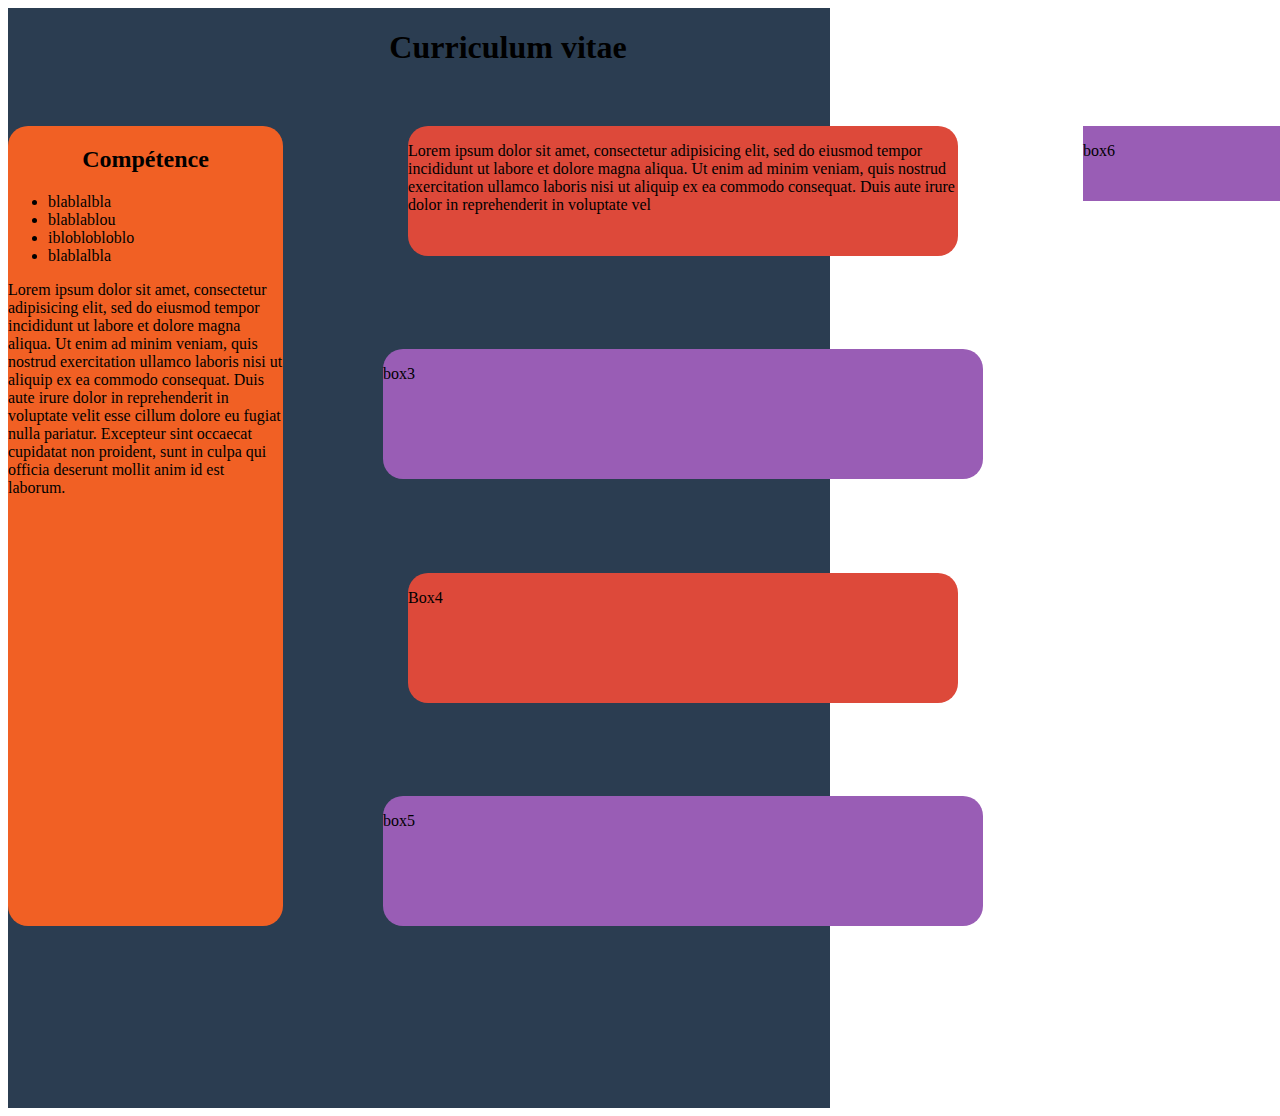
==== index.html @ 2d6a9a5b "commit" ====
<!DOCTYPE html>
<html lang="fr">
<head>
  <meta charset="UTF-8">
  <meta name="viewport" content="width=device-width, initial-scale=1.0">
  <meta http-equiv="X-UA-Compatible" content="ie=edge">
  <link rel="stylesheet" href="style.css">
  <title>CV Yannick Lefaire</title>
</head>
<body>


<div id=box0>
<div id=boxtitre>
  <h1> Curriculum vitae</h1>


<div id=boxglo>
  <div id=box1>
    <h2> Compétence</h2>
    <ul>
      <li> blablalbla </li>
      <li>blablablou</li>
      <li>ibloblobloblo</li>
      <li>blablalbla</li>


  </ul><p>Lorem ipsum dolor sit amet, consectetur adipisicing elit, sed do eiusmod tempor incididunt ut labore et dolore magna aliqua. Ut enim ad minim veniam, quis nostrud exercitation ullamco laboris nisi ut aliquip ex ea commodo consequat. Duis aute irure dolor in reprehenderit in voluptate velit esse cillum dolore eu fugiat nulla pariatur. Excepteur sint occaecat cupidatat non proident, sunt in culpa qui officia deserunt mollit anim id est laborum. </p>
  </div>
  <div id=box4block>
    <div id=box2>
      <p>Lorem ipsum dolor sit amet, consectetur adipisicing elit, sed do eiusmod tempor incididunt ut labore et dolore magna aliqua. Ut enim ad minim veniam, quis nostrud exercitation ullamco laboris nisi ut aliquip ex ea commodo consequat. Duis aute irure dolor in reprehenderit in voluptate vel</p>
    </div>
    <div id=box3>
      <p>box3</p>
    </div>
    <div id=box4>
    <p>Box4</p>
    </div>
    <div id=box5>
      <p>box5</p>
    </div>
  </div>
    <div id=box6>
      <p>box6</p>
   </div>
</div>



<!-- <footer> © 2019 Yannick Lefaire </footer> -->
</body>
</html>
---- style.css ----
#box0
{
  display: flex;
  flex-wrap: wrap;
  width: 65%;
  height: 1100px;
  background-color:#2B3D51
}
h1
{
width: 1000px;
height: 75px;
text-align: center;
}
h2
{
  text-align: center;
}

/* #boxtitre
{
  width: 250px;
  height: 100px;
  align-items: center;
} */


#boxglo
{
  display: flex;
  flex-wrap: wrap;
  flex-direction: column;
  width: 40%;
  height: 800px;
  justify-content:flex-start;

}

 #box1
 {

   width:275px;
   height:800px;
   background-color:#F16024 ;
   border-radius: 20px 20px 20px 20px;
 }

#box4block
{
  width: 800px;
  height:  800px;
  display: flex;
  flex-wrap: wrap;
  flex-direction: column;
  justify-content: space-between;
  align-items : center;


}

 #box2
 {
    width:550px;
   height:130px;
   background-color:#dd493a ;
   border-radius: 20px 20px 20px 20px;
 }

#box3
{
  width:600px;
  height:130px;
  background-color:#995DB5 ;
  border-radius: 20px 20px 20px 20px;
}
#box4
 {
   width:550px;
   height:130px;
   background-color:#dd493a;
   border-radius: 20px 20px 20px 20px;
 }

#box5
{
  flex-wrap: wrap;
  width:600px;
  height:130px;
  background-color: #995DB5;
  border-radius: 20px 20px 20px 20px;
}

#box6
{
  width: 600px;
  height:75px;
  background-color: #995DB5;
  align-items: center;

}







@media screen and (max-width )
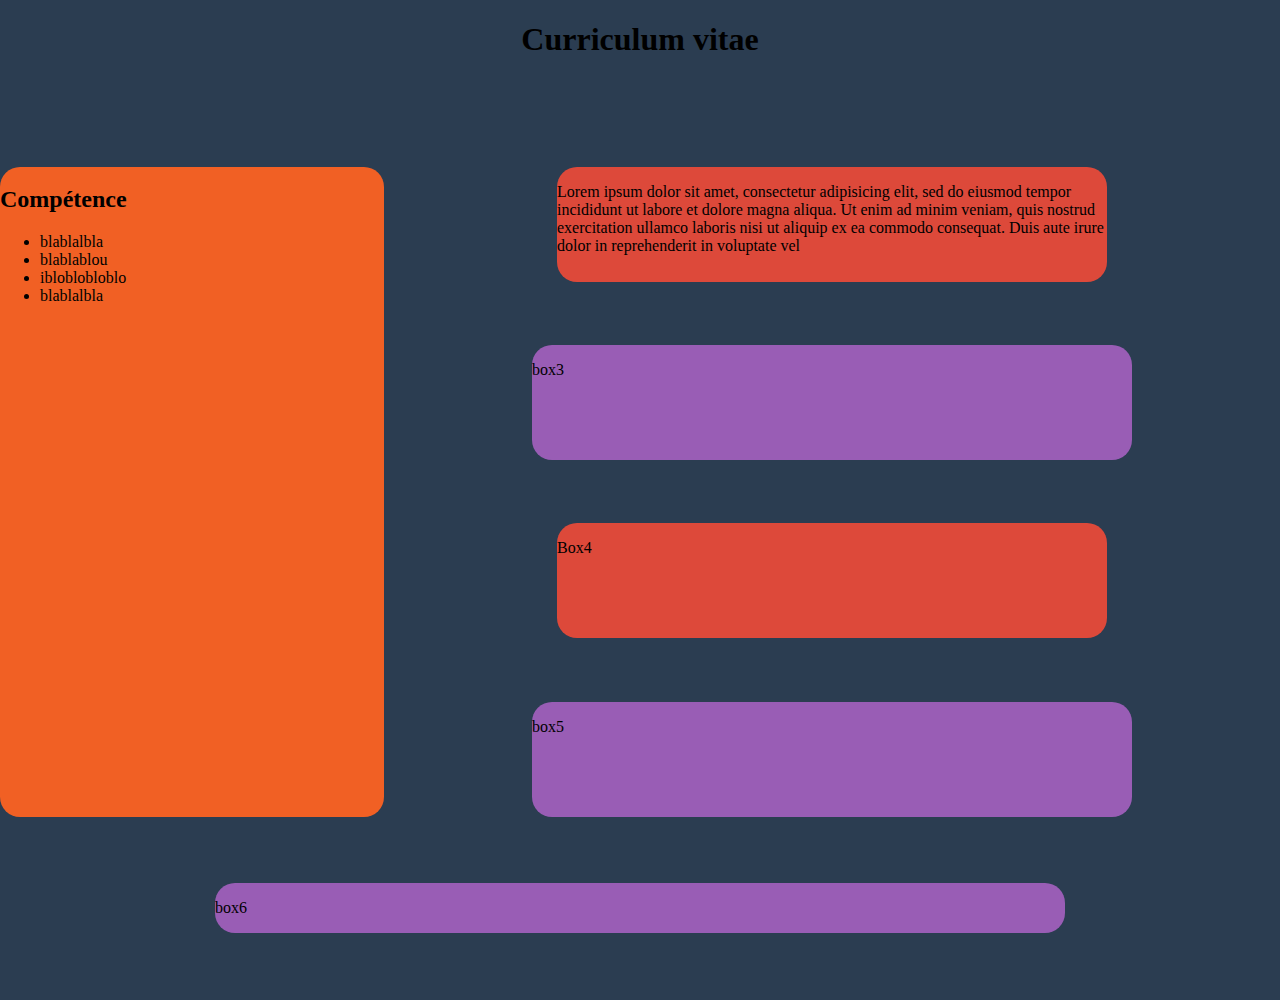
==== commit f08a318c: "flex en ordre" ====
--- a/index.html
+++ b/index.html
@@ -8,44 +8,41 @@
   <title>CV Yannick Lefaire</title>
 </head>
 <body>
+    <div id=boxpage>
 
+      <div id=boxtitre>
+        <h1> Curriculum vitae</h1>
+      </div>
 
-<div id=box0>
-<div id=boxtitre>
-  <h1> Curriculum vitae</h1>
+    <div id=box1>
+      <h2> Compétence</h2>
+      <ul>
+        <li> blablalbla </li>
+        <li>blablablou</li>
+        <li>ibloblobloblo</li>
+        <li>blablalbla</li>
+      </ul>
+    </div>
 
+    <div id=box4block>
+      <div id=box2>
+        <p>Lorem ipsum dolor sit amet, consectetur adipisicing elit, sed do eiusmod tempor incididunt ut labore et dolore magna aliqua. Ut enim ad minim veniam, quis nostrud exercitation ullamco laboris nisi ut aliquip ex ea commodo consequat. Duis aute irure dolor in reprehenderit in voluptate vel</p>
+      </div>
+      <div id=box3>
+        <p>box3</p>
+      </div>
+      <div id=box4>
+      <p>Box4</p>
+      </div>
+      <div id=box5>
+        <p>box5</p>
+      </div>
+    </div>
+      <div id=box6>
+        <p>box6</p>
+      </div>
 
-<div id=boxglo>
-  <div id=box1>
-    <h2> Compétence</h2>
-    <ul>
-      <li> blablalbla </li>
-      <li>blablablou</li>
-      <li>ibloblobloblo</li>
-      <li>blablalbla</li>
-
-
-  </ul><p>Lorem ipsum dolor sit amet, consectetur adipisicing elit, sed do eiusmod tempor incididunt ut labore et dolore magna aliqua. Ut enim ad minim veniam, quis nostrud exercitation ullamco laboris nisi ut aliquip ex ea commodo consequat. Duis aute irure dolor in reprehenderit in voluptate velit esse cillum dolore eu fugiat nulla pariatur. Excepteur sint occaecat cupidatat non proident, sunt in culpa qui officia deserunt mollit anim id est laborum. </p>
-  </div>
-  <div id=box4block>
-    <div id=box2>
-      <p>Lorem ipsum dolor sit amet, consectetur adipisicing elit, sed do eiusmod tempor incididunt ut labore et dolore magna aliqua. Ut enim ad minim veniam, quis nostrud exercitation ullamco laboris nisi ut aliquip ex ea commodo consequat. Duis aute irure dolor in reprehenderit in voluptate vel</p>
-    </div>
-    <div id=box3>
-      <p>box3</p>
-    </div>
-    <div id=box4>
-    <p>Box4</p>
-    </div>
-    <div id=box5>
-      <p>box5</p>
-    </div>
-  </div>
-    <div id=box6>
-      <p>box6</p>
-   </div>
 </div>
-
 
 
 <!-- <footer> © 2019 Yannick Lefaire </footer> -->
--- a/style.css
+++ b/style.css
@@ -1,61 +1,66 @@
+
+body
+{
+margin: 0;
+}
+
+#boxpage
+{
+  display: flex;
+  /* flex-direction: column; */
+  flex-wrap: wrap;
+  justify-content: center;
+  width: 100%;
+  height: 1000px;
+  background-color:#2B3D51;
+}
 
 
+/* #box0
+{
 
-#box0
+  display: flex;
+  flex-direction: column;
+  justify-content: center;
+  flex-wrap: wrap;
+  width: 60%;
+  height: 900px;
+  background-color:#2B3D51;
+} */
+
+/* h1
 {
-  display: flex;
-  flex-wrap: wrap;
-  width: 65%;
-  height: 1100px;
-  background-color:#2B3D51
-}
-h1
-{
-width: 1000px;
-height: 75px;
+width:100%;
+height: 50px;
 text-align: center;
-}
-h2
-{
-  text-align: center;
-}
-
-/* #boxtitre
-{
-  width: 250px;
-  height: 100px;
-  align-items: center;
 } */
 
 
-#boxglo
+ #boxtitre
 {
-  display: flex;
-  flex-wrap: wrap;
-  flex-direction: column;
-  width: 40%;
-  height: 800px;
-  justify-content:flex-start;
+  display: block;
+  width: 100%;
+  text-align: center;
+  margin-bottom: 20px;
 
 }
 
- #box1
- {
+#box1
+{
 
-   width:275px;
-   height:800px;
-   background-color:#F16024 ;
-   border-radius: 20px 20px 20px 20px;
- }
+  width:30%;
+  height:650px;
+  background-color:#F16024 ;
+  border-radius: 20px 20px 20px 20px;
+}
 
 #box4block
 {
-  width: 800px;
-  height:  800px;
+  width: 70%;
+  height: 650px;
   display: flex;
-  flex-wrap: wrap;
-  flex-direction: column;
-  justify-content: space-between;
+  flex-direction: column ;
+  justify-content: space-between ;
   align-items : center;
 
 
@@ -64,7 +69,7 @@
  #box2
  {
     width:550px;
-   height:130px;
+   height:115px;
    background-color:#dd493a ;
    border-radius: 20px 20px 20px 20px;
  }
@@ -72,14 +77,14 @@
 #box3
 {
   width:600px;
-  height:130px;
+  height:115px;
   background-color:#995DB5 ;
   border-radius: 20px 20px 20px 20px;
 }
 #box4
  {
    width:550px;
-   height:130px;
+   height:115px;
    background-color:#dd493a;
    border-radius: 20px 20px 20px 20px;
  }
@@ -88,17 +93,18 @@
 {
   flex-wrap: wrap;
   width:600px;
-  height:130px;
+  height:115px;
   background-color: #995DB5;
   border-radius: 20px 20px 20px 20px;
 }
 
 #box6
 {
-  width: 600px;
-  height:75px;
+  width: 850px;
+  height:50px;
   background-color: #995DB5;
-  align-items: center;
+  border-radius: 20px 20px 20px 20px;
+
 
 }
 
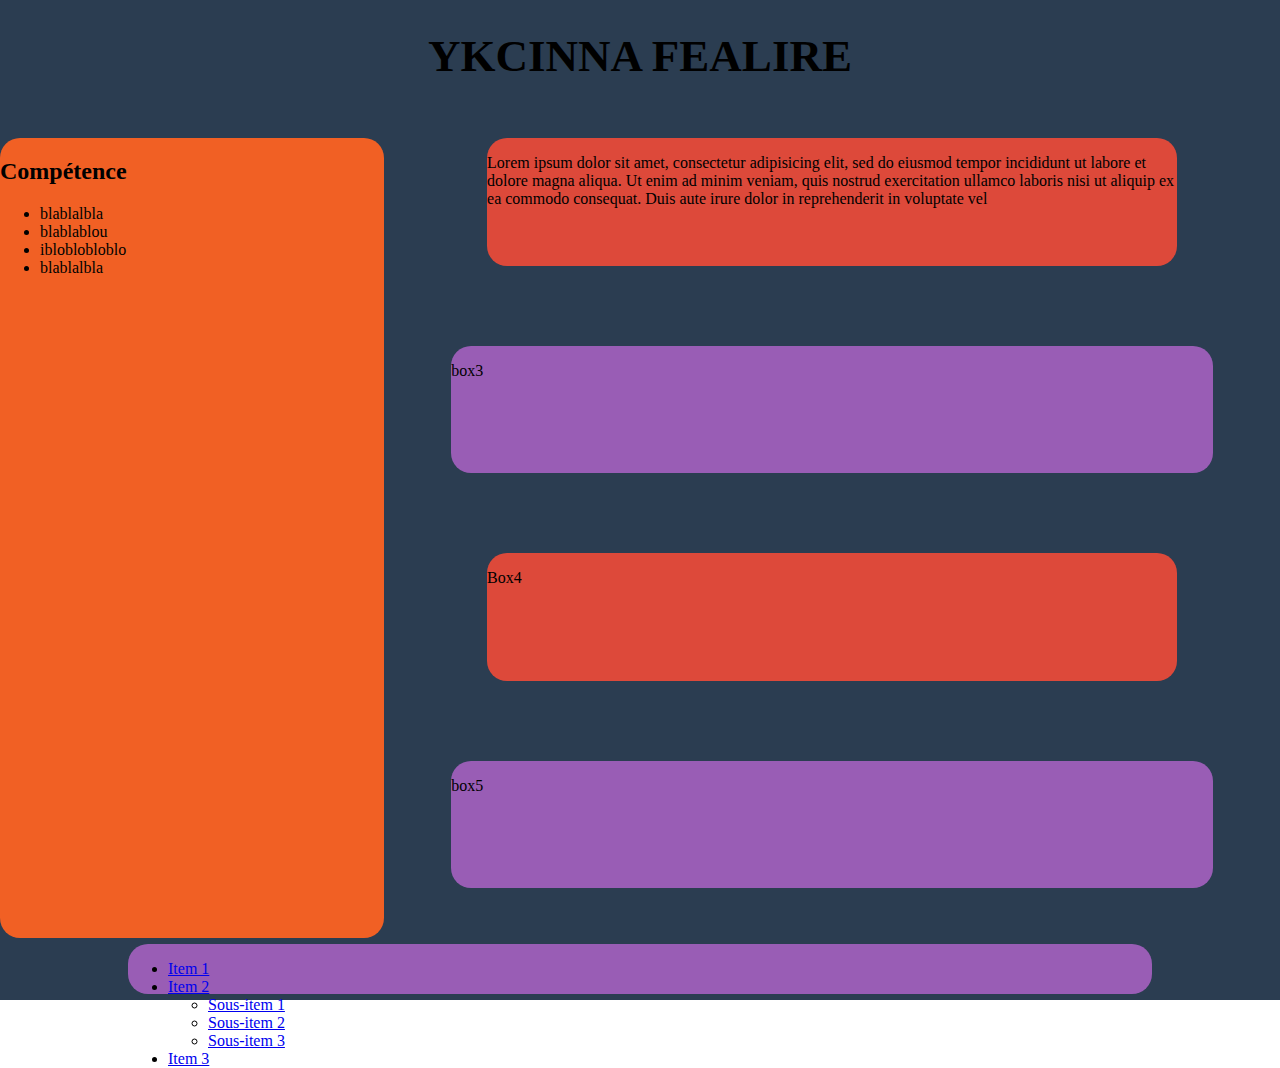
==== commit a043a6ca: "menu déroulant" ====
--- a/index.html
+++ b/index.html
@@ -11,7 +11,7 @@
     <div id=boxpage>
 
       <div id=boxtitre>
-        <h1> Curriculum vitae</h1>
+        <h1>  YKCINNA FEALIRE</h1>
       </div>
 
     <div id=box1>
@@ -39,8 +39,20 @@
       </div>
     </div>
       <div id=box6>
-        <p>box6</p>
-      </div>
+       <div id="menu">
+        <ul>
+          <li><a href="#">Item 1</a></li>
+          <li><a href="#">Item 2</a>
+            <ul>
+              <li><a href="#">Sous-item 1</a></li>
+              <li><a href="#">Sous-item 2</a></li>
+              <li><a href="#">Sous-item 3</a></li>
+            </ul>
+          </li>
+          <li><a href="#">Item 3</a></li>
+        </ul>
+      </div></p>
+    </div>
 
 </div>
 
--- a/style.css
+++ b/style.css
@@ -3,7 +3,10 @@
 {
 margin: 0;
 }
-
+h1
+{
+ font-size: 45px;
+}
 #boxpage
 {
   display: flex;
@@ -49,7 +52,7 @@
 {
 
   width:30%;
-  height:650px;
+  height:80%;
   background-color:#F16024 ;
   border-radius: 20px 20px 20px 20px;
 }
@@ -57,7 +60,7 @@
 #box4block
 {
   width: 70%;
-  height: 650px;
+  height: 75%;
   display: flex;
   flex-direction: column ;
   justify-content: space-between ;
@@ -68,50 +71,95 @@
 
  #box2
  {
-    width:550px;
-   height:115px;
+    width:77%;
+   height:17%;
    background-color:#dd493a ;
    border-radius: 20px 20px 20px 20px;
  }
 
 #box3
 {
-  width:600px;
-  height:115px;
+  width:85%;
+  height:17%;
   background-color:#995DB5 ;
   border-radius: 20px 20px 20px 20px;
 }
 #box4
  {
-   width:550px;
-   height:115px;
+   width:77%;
+   height:17%;
    background-color:#dd493a;
    border-radius: 20px 20px 20px 20px;
  }
 
 #box5
 {
-  flex-wrap: wrap;
-  width:600px;
-  height:115px;
+  width:85%;
+  height:17%;
   background-color: #995DB5;
   border-radius: 20px 20px 20px 20px;
 }
 
 #box6
 {
-  width: 850px;
-  height:50px;
+  width: 80%;
+  height:5%;
   background-color: #995DB5;
   border-radius: 20px 20px 20px 20px;
 
 
 }
 
+@media screen and (max-width :930px )
+ {
+  #boxpage
+  {width:100%;
+  height: 2500px
+ }
 
+ #boxtitre
+ {
+  display: block;
+  width: 100%;
+  height: 5%;
+  text-align: center;
+  margin-bottom: 20px;
+}
+  #box1
+{
+  width: 90%;
+  height: 20%;
+}
 
+{}  #box2
+{
+  width: 70%;
+  height:22%
+}
+    #box3
+{
+  width: 80%;
+  height: 20%;
 
+}
+#box4
+{
+  width: 70%;
+  height:22%;
 
+}
+#box5
+{
+  width: 80%;
+  height: 20%;
 
+}
 
-@media screen and (max-width )
+  #box4block
+{
+  width: 100%;
+  height: 40%;
+
+}
+
+}
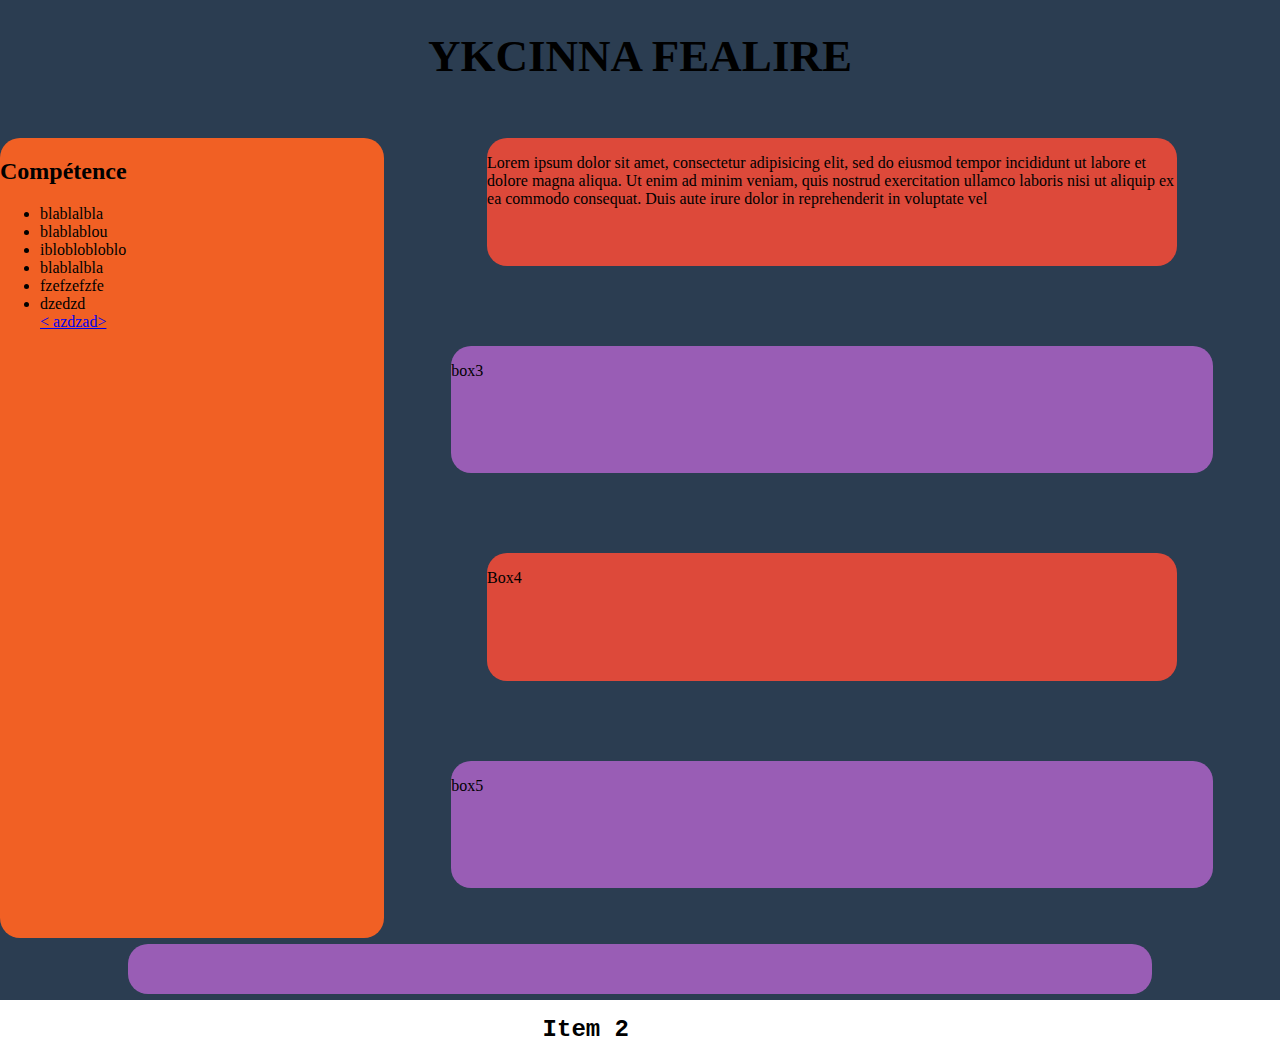
==== commit 06251a07: "suite" ====
--- a/index.html
+++ b/index.html
@@ -21,6 +21,9 @@
         <li>blablablou</li>
         <li>ibloblobloblo</li>
         <li>blablalbla</li>
+        <li> fzefzefzfe </li>
+        <li> dzedzd </li>
+        <a href="https://github.com/Pattedejaguar">< azdzad> </a>
       </ul>
     </div>
 
@@ -39,9 +42,10 @@
       </div>
     </div>
       <div id=box6>
+        <p>
+        </p>
        <div id="menu">
         <ul>
-          <li><a href="#">Item 1</a></li>
           <li><a href="#">Item 2</a>
             <ul>
               <li><a href="#">Sous-item 1</a></li>
@@ -49,7 +53,6 @@
               <li><a href="#">Sous-item 3</a></li>
             </ul>
           </li>
-          <li><a href="#">Item 3</a></li>
         </ul>
       </div></p>
     </div>
--- a/style.css
+++ b/style.css
@@ -10,34 +10,12 @@
 #boxpage
 {
   display: flex;
-  /* flex-direction: column; */
   flex-wrap: wrap;
   justify-content: center;
   width: 100%;
   height: 1000px;
   background-color:#2B3D51;
 }
-
-
-/* #box0
-{
-
-  display: flex;
-  flex-direction: column;
-  justify-content: center;
-  flex-wrap: wrap;
-  width: 60%;
-  height: 900px;
-  background-color:#2B3D51;
-} */
-
-/* h1
-{
-width:100%;
-height: 50px;
-text-align: center;
-} */
-
 
  #boxtitre
 {
@@ -50,7 +28,6 @@
 
 #box1
 {
-
   width:30%;
   height:80%;
   background-color:#F16024 ;
@@ -65,8 +42,6 @@
   flex-direction: column ;
   justify-content: space-between ;
   align-items : center;
-
-
 }
 
  #box2
@@ -84,6 +59,7 @@
   background-color:#995DB5 ;
   border-radius: 20px 20px 20px 20px;
 }
+
 #box4
  {
    width:77%;
@@ -106,10 +82,62 @@
   height:5%;
   background-color: #995DB5;
   border-radius: 20px 20px 20px 20px;
+  justify-content: center;
+}
+#menu
+{
+  text-align: center;
+  list-style-type: none;
+  margin-left: 40%;
+  margin-top: 7%;
+  font-family: OCR A Std, monospace;
+  font-size : x-large;
+  font-weight : bold;
 
 
 }
 
+#menu ul
+{
+ margin:0;
+ padding:0;
+ list-style-type:none;
+  }
+
+#menu li {
+ float:left;
+ margin:auto;
+ padding:0;
+
+ }
+
+#menu li a {
+  width:200px;
+ color:black;
+ text-decoration:none;
+ padding:5px;
+ }
+
+#menu li a:hover {
+ color:#DD3A4D;
+ }
+
+
+#menu ul li ul {
+  display:none;
+  margin-top: -110px;
+  margin-right: 10px;
+  }
+
+#menu ul li:hover ul {
+   display:block;
+   }
+#menu li:hover ul li {
+   float:none;
+   }
+#menu li ul {
+    position:absolute;
+    }
 @media screen and (max-width :930px )
  {
   #boxpage
@@ -131,7 +159,7 @@
   height: 20%;
 }
 
-{}  #box2
+  #box2
 {
   width: 70%;
   height:22%
@@ -140,26 +168,22 @@
 {
   width: 80%;
   height: 20%;
-
 }
 #box4
 {
   width: 70%;
   height:22%;
-
 }
 #box5
 {
   width: 80%;
   height: 20%;
-
 }
 
   #box4block
 {
   width: 100%;
   height: 40%;
-
 }
 
 }
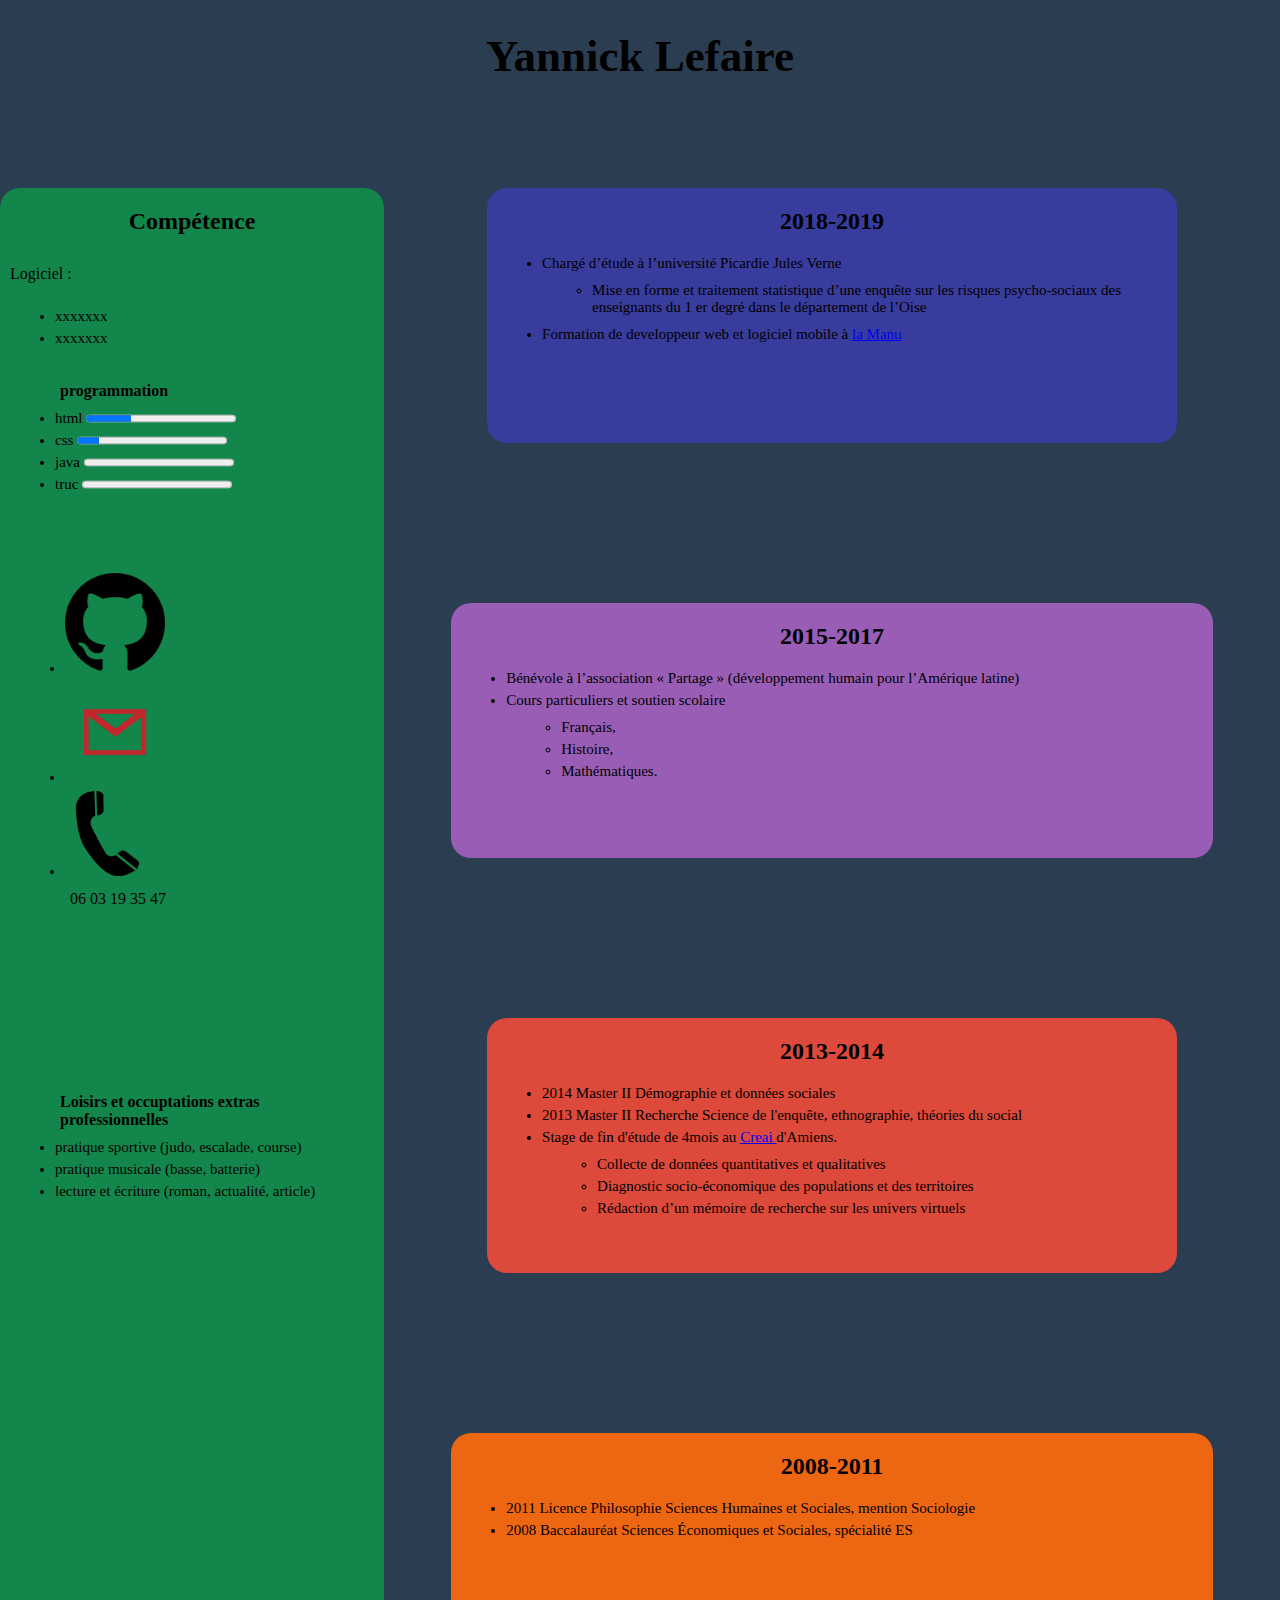
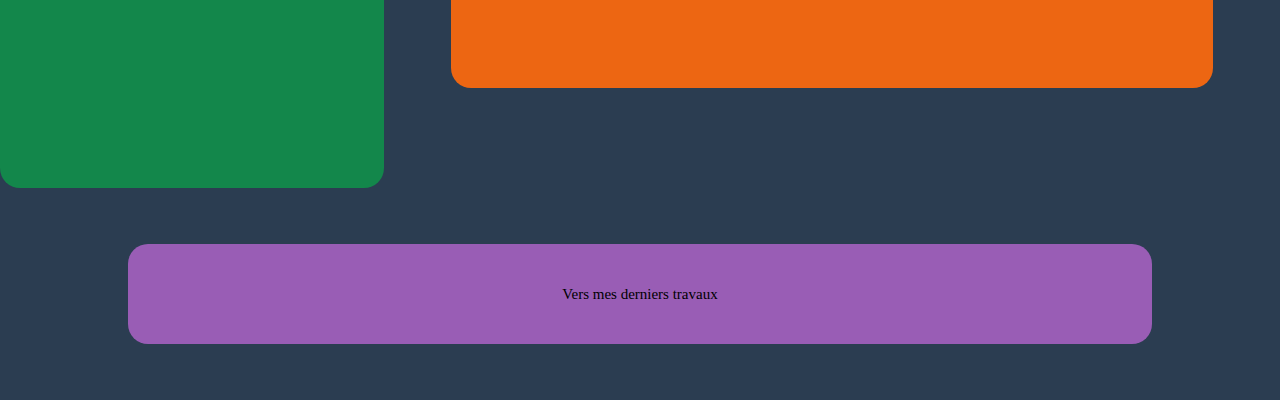
==== commit ca3839fd: "3eme push" ====
--- a/index.html
+++ b/index.html
@@ -8,58 +8,111 @@
   <title>CV Yannick Lefaire</title>
 </head>
 <body>
-    <div id=boxpage>
+  <div id=boxpage>
 
-      <div id=boxtitre>
-        <h1>  YKCINNA FEALIRE</h1>
-      </div>
+    <div id=boxtitre>
+      <h1>  Yannick Lefaire </h1>
+    </div>
 
     <div id=box1>
       <h2> Compétence</h2>
+      <p>Logiciel :</p>
       <ul>
-        <li> blablalbla </li>
-        <li>blablablou</li>
-        <li>ibloblobloblo</li>
-        <li>blablalbla</li>
-        <li> fzefzefzfe </li>
-        <li> dzedzd </li>
-        <a href="https://github.com/Pattedejaguar">< azdzad> </a>
+        <li> xxxxxxx </li>
+        <li> xxxxxxx </li>
       </ul>
+      <ul>
+        <p> programmation </p>
+        <li>html <progress value="30" max="100">0%</progress></li>
+        <li>css <progress value="15" max="100">0%</progress></li>
+        <li>java <progress value="0" max="100">0%</progress> </li>
+        <li>truc <progress value="0" max="100">0%</progress></li>
+      </ul>
+      <div id=boxlgo>
+        <li> <a href="https://github.com/Pattedejaguar"><img src="assets/gitlogo.png" alt="Icon Git" height="100" width="100"></a></li>
+        <li> <a href="mailto:lef.yannick@gmail.com"><img src="assets/mail.png" alt="iconemail" height="100" width="100"></a></li>
+        <li> <img src="assets/tel.png" alt="tel" height="85" width="85"> </a> </li>
+        <p> 06 03 19 35 47 </p>
+      </div>
+
+      <div id=passet>
+        <ul class=loisir>
+          <p> Loisirs et occuptations extras professionnelles </p>
+          <li> pratique sportive (judo, escalade, course)</li>
+          <li> pratique musicale (basse, batterie) </li>
+          <li> lecture et écriture (roman, actualité, article) </li>
+        </ul>
+
+
+
+      </div>
     </div>
-
     <div id=box4block>
       <div id=box2>
-        <p>Lorem ipsum dolor sit amet, consectetur adipisicing elit, sed do eiusmod tempor incididunt ut labore et dolore magna aliqua. Ut enim ad minim veniam, quis nostrud exercitation ullamco laboris nisi ut aliquip ex ea commodo consequat. Duis aute irure dolor in reprehenderit in voluptate vel</p>
+        <h2> 2018-2019 </h2>
+        <p>
+          <ul>
+            <li>Chargé d’étude à l’université Picardie Jules Verne</li>
+            <ul>
+              <li>Mise en forme et traitement statistique d’une enquête sur les risques psycho-sociaux des enseignants du 1 er degré dans le département de l’Oise</li>
+            </ul>
+            <li> Formation de developpeur web et logiciel mobile à <a href= "https://lamanu.fr/" title="lien"> la Manu </a></li>
+          </ul>
+        </p>
       </div>
       <div id=box3>
-        <p>box3</p>
-      </div>
-      <div id=box4>
-      <p>Box4</p>
-      </div>
-      <div id=box5>
-        <p>box5</p>
-      </div>
-    </div>
-      <div id=box6>
+        <h2>2015-2017</h2>
         <p>
-        </p>
-       <div id="menu">
-        <ul>
-          <li><a href="#">Item 2</a>
-            <ul>
-              <li><a href="#">Sous-item 1</a></li>
-              <li><a href="#">Sous-item 2</a></li>
-              <li><a href="#">Sous-item 3</a></li>
-            </ul>
-          </li>
-        </ul>
-      </div></p>
-    </div>
+          <ul>
+            <li> Bénévole à l’association « Partage » (développement humain pour l’Amérique latine)</li>
+            <li>Cours particuliers et soutien scolaire
+              <ul>
+                <li>Français, </li>
+                <li> Histoire, </li>
+                <li> Mathématiques.</li>
+              </ul>
+            </p>
+          </div>
+          <div id=box4>
+            <h2> 2013-2014 </h2>
+            <p>
+              <ul>
+                <li> 2014 Master II Démographie et données sociales </li>
+                <li> 2013 Master II Recherche Science de l'enquête, ethnographie, théories du social </li>
+                <li> Stage de fin d'étude de 4mois au <a href= "http://www.apradis.eu/" title="lien"> Creai </a> d'Amiens.
+                  <ul>
+                    <li>Collecte de données quantitatives et qualitatives </li>
+                    <li>Diagnostic socio-économique des populations et des territoires</li>
+                    <li> Rédaction d’un mémoire de recherche sur les univers virtuels</li>
+                  </ul>
+                </p>
+              </div>
+              <div id=box5>
+                <h2>2008-2011</h2>
+                <p>
+                  <ul>
+                    <li> 2011 Licence Philosophie Sciences Humaines et Sociales, mention Sociologie </li>
+                    <li> 2008 Baccalauréat Sciences Économiques et Sociales, spécialité ES </li> </p>
+                  </ul>
+                </div>
+              </div>
+              <div id=box6>
+                <div id="menu">
+                  <ul>
+                    <li><a href="#">Vers mes derniers travaux</a>
+                      <ul>
+                        <li><a href="#">Sous-item 1</a></li>
+                        <li><a href="#">Sous-item 2</a></li>
+                        <li><a href="#">Sous-item 3</a></li>
+                      </ul>
+                    </li>
+                  </ul>
+                </div>
+              </div>
 
-</div>
+            </div>
 
 
-<!-- <footer> © 2019 Yannick Lefaire </footer> -->
-</body>
-</html>
+            <!-- <footer> © 2019 Yannick Lefaire </footer> -->
+          </body>
+          </html>
--- a/style.css
+++ b/style.css
@@ -1,21 +1,115 @@
+
+.topbar
+{
+    display: flex;
+    justify-content: space-evenly;
+    align-items: center;
+    height: 60px;
+    width: 610px;
+    margin: 20px 24%;
+    margin-bottom: 15%;
+    border-radius: 10px;
+    box-shadow: 0 4px 10px rgba(0, 0, 0, 0.1);
+    animation: slidedown 1s;
+  }
+
+.topbar a
+{
+  text-decoration: none;
+  color: black;
+  font-size: 25px;
+  font-weight: bold;
+}
+
+#contact
+{
+
+ align-items: center;
+ height:150px;
+ width: 450px;
+ color: white;
+ /* background-color: black; */
+ margin-top: 15%;
+
+
+}
+#blockpre
+{
+  align-items: center;
+  height: auto;
+  width: 80% ;
+  background-color: rgba(255,255,255,0.2);
+  border-radius: 20px 20px 20px 20px;
+}
+
+ul
+{
+  font-family: impact;
+  margin:10px;
+  font-weight: bold;
+}
+li
+{
+margin: 5px;
+font-size: 15px;
+font-weight : 100;
+}
+
+.loisir
+{
+  margin-top: 30%;
+}
+
+#passet
+{
+
+}
+
+p
+{
+  margin: 10px;
+}
+
 
 body
 {
-margin: 0;
+  background-image: url("assets/fond.jpg");
+  background-attachment: fixed;
+  background-position: bottom;
+  background-size: cover;;
+  display: flex;
+  justify-content: center;
+  flex-direction: column;
+  align-items: center;
+  margin: 0;
+  font-family: Times, sans-serif
 }
 h1
 {
  font-size: 45px;
-}
+text-align: center;
+}
+h2
+{
+  text-align: center;
+}
+
+/* #box1 a
+{
+list-style-type: none;
+} */
+
 #boxpage
 {
   display: flex;
   flex-wrap: wrap;
   justify-content: center;
   width: 100%;
-  height: 1000px;
+  height: 2000px;
   background-color:#2B3D51;
 }
+
+
 
  #boxtitre
 {
@@ -26,12 +120,20 @@
 
 }
 
+
 #box1
 {
+  display: flex;
+  flex-direction: column;
   width:30%;
   height:80%;
-  background-color:#F16024 ;
-  border-radius: 20px 20px 20px 20px;
+  background-color:#13874b;
+  border-radius: 20px 20px 20px 20px;
+}
+#boxlgo
+{
+  margin: 30px;
+  padding: 30px;
 }
 
 #box4block
@@ -46,9 +148,9 @@
 
  #box2
  {
-    width:77%;
+   width:77%;
    height:17%;
-   background-color:#dd493a ;
+   background-color:#383C9C ;
    border-radius: 20px 20px 20px 20px;
  }
 
@@ -72,25 +174,24 @@
 {
   width:85%;
   height:17%;
-  background-color: #995DB5;
+  background-color: #ed6612;
   border-radius: 20px 20px 20px 20px;
 }
 
 #box6
 {
+  display: flex;
+  justify-content: center;
+  align-items: center;
   width: 80%;
   height:5%;
   background-color: #995DB5;
   border-radius: 20px 20px 20px 20px;
-  justify-content: center;
-}
+  }
+
 #menu
 {
-  text-align: center;
   list-style-type: none;
-  margin-left: 40%;
-  margin-top: 7%;
-  font-family: OCR A Std, monospace;
   font-size : x-large;
   font-weight : bold;
 
@@ -142,7 +243,8 @@
  {
   #boxpage
   {width:100%;
-  height: 2500px
+  height: 2500px;
+  background-color:black;
  }
 
  #boxtitre
@@ -152,38 +254,39 @@
   height: 5%;
   text-align: center;
   margin-bottom: 20px;
+  color: white;
 }
   #box1
 {
   width: 90%;
-  height: 20%;
+  height:auto;
 }
 
   #box2
 {
   width: 70%;
-  height:22%
+  height: auto;
 }
     #box3
 {
   width: 80%;
-  height: 20%;
+  height: auto;
 }
 #box4
 {
   width: 70%;
-  height:22%;
+  height:auto;
 }
 #box5
 {
   width: 80%;
-  height: 20%;
+  height: auto;
 }
 
   #box4block
 {
   width: 100%;
-  height: 40%;
-}
-
-}
+  height: auto;
+}
+
+}
